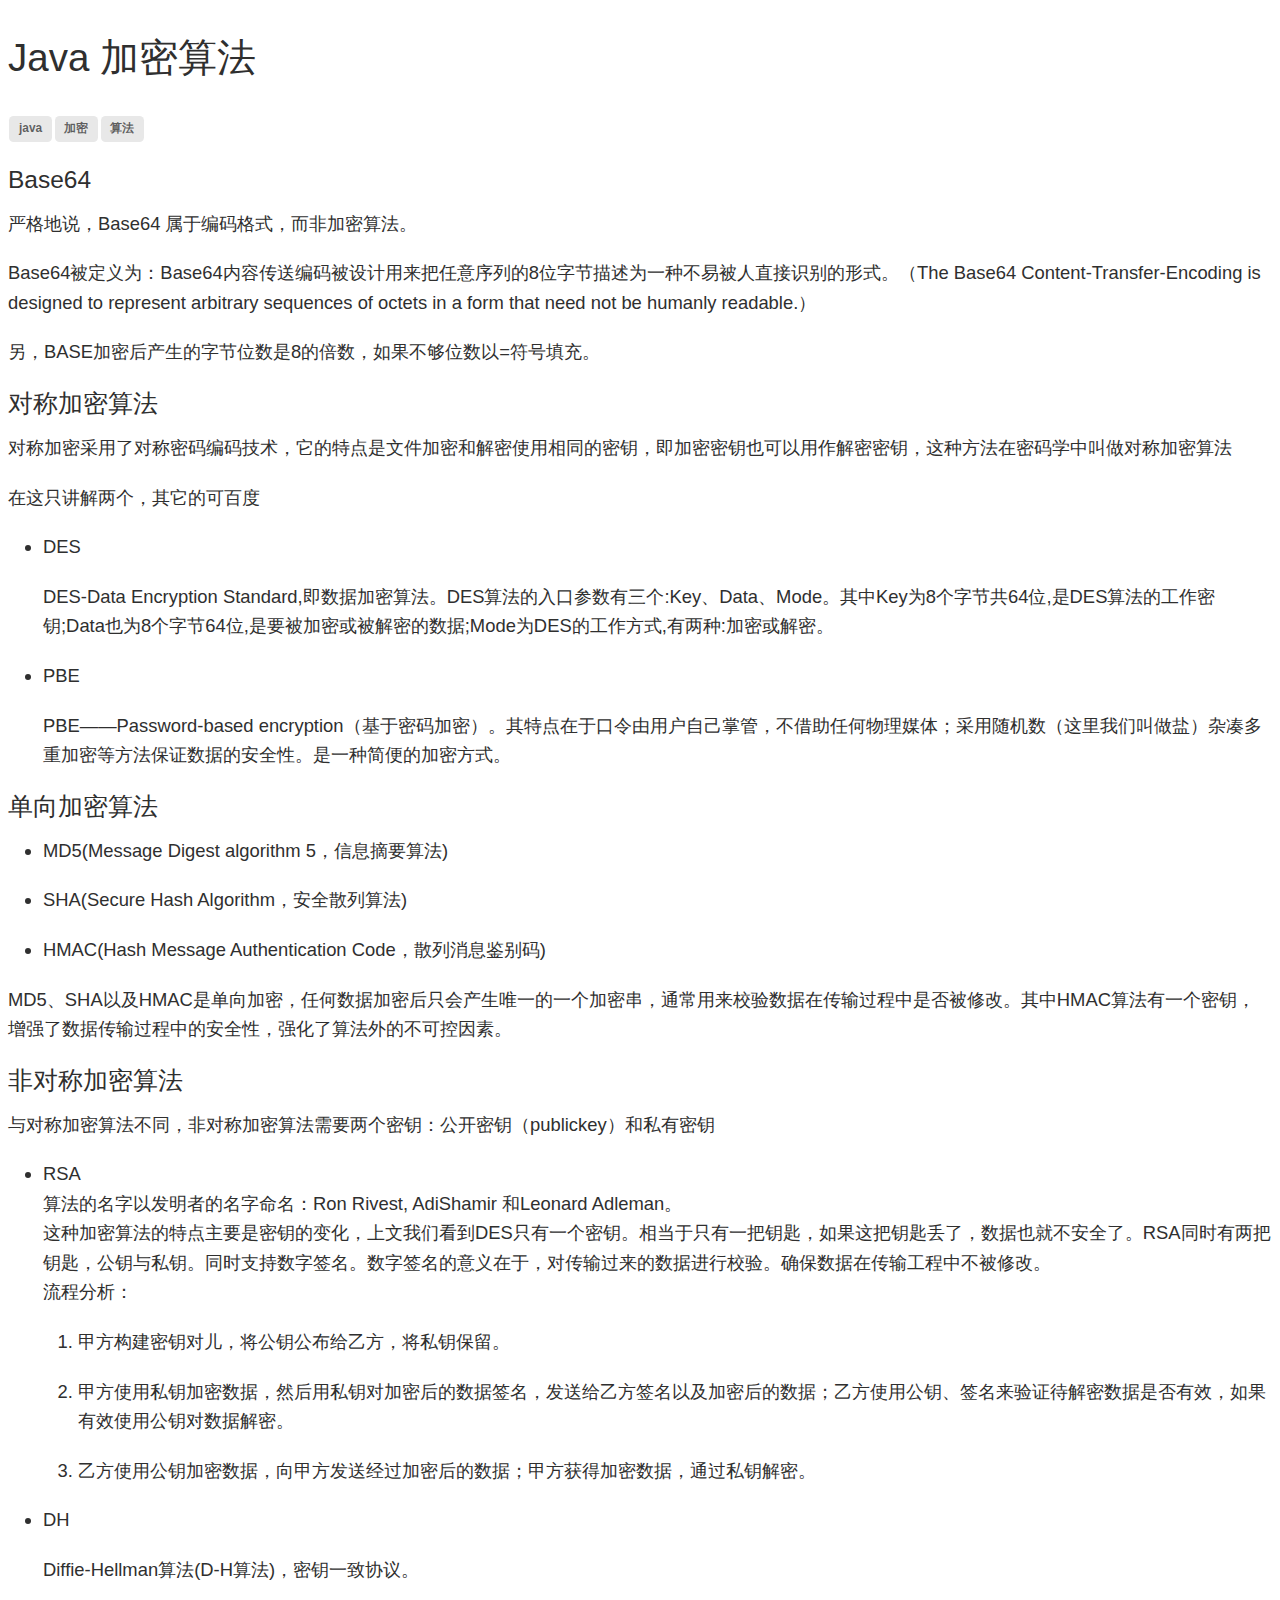
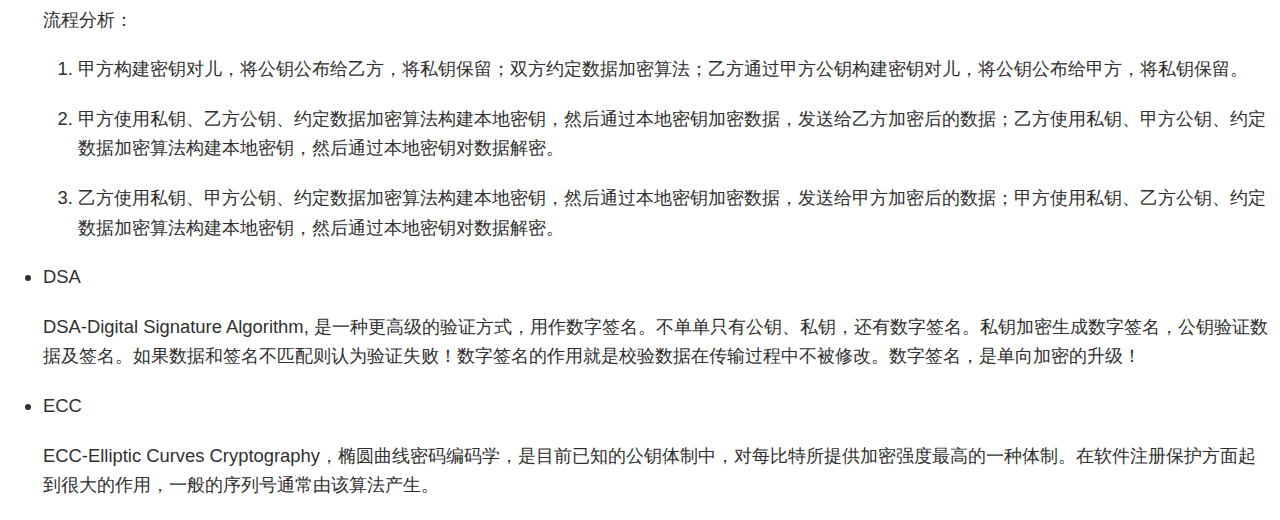
==== article/Java 加密算法.html @ 4844cd13 "add files" ====
<!DOCTYPE html><html lang="en"><head>
<title> Java 加密算法---小书匠,在线编辑器,MARKDOWN,Evernote,文件版本</title>
  <meta charset="utf-8">
<meta http-equiv="X-UA-Compatible" content="IE=edge,chrome=1">
<meta name="viewport" content="width=device-width, initial-scale=1.0">
<meta name="description" content="()">
<link rel="stylesheet" href="http://maxcdn.bootstrapcdn.com/font-awesome/4.3.0/css/font-awesome.min.css">
<style type="text/css">
a:focus {
  outline: thin dotted #333;
  outline: 5px auto -webkit-focus-ring-color;
  outline-offset: -2px;
}

a:hover,
a:active {
  outline: 0;
}
a {
  color: #0088cc;
  text-decoration: none;
}

a:hover {
  color: #005580;
  text-decoration: underline;
}

p {
  margin: 0 0 1.1em;
}

small {
  font-size: 85%;
}

strong {
  font-weight: bold;
}

em {
  font-style: italic;
}

cite {
  font-style: normal;
}


h1.story_title {
	margin: 0.7em 0;
}
.story_tags {
	margin: 0 0 1.2em;
}
h1,
h2,
h3,
h4,
h5,
h6 {
  margin: 0.5em 0;
	margin: 1.0em 0 .6em 0;
  font-family: inherit;
  font-weight: 500;
  line-height: 20px;
  color: inherit;
  text-rendering: optimizelegibility;
}

h1,
h2,
h3 {
  line-height: 40px;
}

h1 {
  font-size: 38.5px;
}

h2 {
  font-size: 31.5px;
}

h3 {
  font-size: 24.5px;
}

h4 {
  font-size: 17.5px;
}

h5 {
  font-size: 14px;
}

h6 {
  font-size: 11.9px;
}

ul,
ol {
  padding: 0;
  margin: 0 0 10px 35px;
}

ul ul,
ul ol,
ol ol,
ol ul {
  margin-bottom: 0;
}


dl {
  margin-bottom: 20px;
}

dt,
dd {
  line-height: 20px;
}

dt {
  font-weight: bold;
}

dd {
  margin-left: 10px;
}

hr {
  margin: 20px 0;
  border: 0;
  border-top: 1px solid #eeeeee;
  border-bottom: 1px solid #ffffff;
}

abbr[title],
abbr[data-original-title] {
  cursor: help;
  border-bottom: 1px dotted #999999;
}


blockquote {
  padding: 0 0 0 15px;
  margin: 0 0 20px;
  border-left: 5px solid #dddddd;
}

blockquote p {
  margin-bottom: 0;
  font-size: 16px;
  font-weight: 300;
  line-height: 25px;
}

blockquote small {
  display: block;
  line-height: 20px;
  color: #999999;
}

blockquote small:before {
  content: '\2014 \00A0';
}
q:before,
q:after,
blockquote:before,
blockquote:after {
  content: "";
}

address {
  display: block;
  margin-bottom: 20px;
  font-style: normal;
  line-height: 20px;
}
img {
	height: auto;
	max-width: 100%;
	vertical-align: middle;
	border: 0;
}

table {
  max-width: 100%;
  background-color: transparent;
  border-collapse: collapse;
  border-spacing: 0;
	border: 1px solid rgba(34,36,38,.15);
}
.tag.label{
display: inline-block;
vertical-align: baseline;
line-height: 1;
margin: 0em 0.125em;
background-color: #e8e8e8;
border-color: #e8e8e8;
background-image: none;
padding: 0.6em 0.8em;
color: rgba(0, 0, 0, 0.6);
text-transform: none;
font-weight: bold;
border-radius: 0.2857rem;
box-sizing: border-box;
font-size: 0.7428rem;
}

.table {
  width: 100%;
  margin-bottom: 20px;
}

.table th,
.table td {
  padding: 8px;
  line-height: 20px;
  text-align: left;
  vertical-align: top;
  border-top: 1px solid #dddddd;
}

.table th {
  font-weight: bold;
}

.table thead th {
  vertical-align: bottom;
}

.table caption + thead tr:first-child th,
.table caption + thead tr:first-child td,
.table colgroup + thead tr:first-child th,
.table colgroup + thead tr:first-child td,
.table thead:first-child tr:first-child th,
.table thead:first-child tr:first-child td {
  border-top: 0;
}

.table tbody + tbody {
  border-top: 2px solid #dddddd;
}

.table .table {
  background-color: #ffffff;
}


.table-striped tbody > tr:nth-child(odd) > td,
.table-striped tbody > tr:nth-child(odd) > th {
  background-color: #f9f9f9;
}

.table-celled.table tr td,.table-celled.table tr th {
    border-left: 1px solid rgba(34,36,38,.1)
}

.table-celled.table tr td:first-child,.table-celled.table tr th:first-child {
    border-left: none
}

.toc ul {
	list-style: none;
}
p {
	line-height: 1.6;
}
body>p {
  margin-bottom: 1.8em;
}
body>p>img.center,
body>p>a>img.center {
  display: block;
  margin: 0 auto;
  background-color: rgba(128,128,128,0.3);
}
body {
	font-family: 'Helvetica Neue', Helvetica, Tahoma, Arial, 'Hiragino Sans GB', STHeiti, "Microsoft YaHei", "微软雅黑", 'WenQuanYi Micro Hei', STXihei, "华文细黑", Heiti, "黑体", SimSun, "宋体", Song, sans-serif;
  font-size: 1.15em;
  font-weight: 100;
//  line-height: 1.8em;
  color: #2f2f2f;
}
em.cjk_emphasis{
	font-style: normal;
	font-family: Georgia,"Times New Roman",Times,"楷体","AR PL UKai CN", "NSimSun","Songti SC","SimSun",serif!important;
}
body dt,
body dd {
  line-height: 1.35em;
}
body code, body .xiaoshujiang_code {
//	background-color: #D6DBDF;
	border: 0;
  border-radius: 4px;
//  color: #2C3E50;
  font-size: 90%;
//  padding: 2px 4px;
}
code {
	background-color: #D6DBDF;
	border-radius: 4px;
	color: #2C3E50;
	padding: 2px 4px;
}
.xiaoshujiang_code ol{
	margin-bottom: 0px;
}
body h1 {
  line-height: 1.6;
}
body h2 {
  line-hieght: 1.1;
}
body h3 {
  line-height: 1.1;
}

/**
 * Treeview syntax highlighting based on highlight.js
 * Copyright (c) 2014-2015, Asciidocfx Team, (MIT Licensed)
 * https://github.com/asciidocfx/highlight-treeview.js
 */
.language-treeview.hljs{
  position: relative;
}
.hljs-folder,
.hljs-hiddenfile,
.hljs-file {
    position: relative;
    vertical-align: top;
    display: inline-block;
    height: 16px;
}
.hljs-folder:before,
.hljs-file:before,
.hljs-hiddenfile:before {
    top: 0;
    content: '';
    width: 14px;
    height: 12px;
    margin-top: 0px;
    margin-right: 3px;
    position: relative;
    display: inline-block;
    background-size: 14px;
    background-repeat: no-repeat;
}
.hljs-file:before,
.hljs-hiddenfile:before {
    height: 14px;
    margin-left: 1px;
}
.hljs-hiddenfile {
    opacity: 0.6;
}
.hljs-file.photo:before {
	font: normal normal normal 14px/1 FontAwesome;
	content: "\f1c5";
}
.hljs-file.plain:before {
	font: normal normal normal 14px/1 FontAwesome;
	content: "\f016";
}
.hljs-file.source:before {
	font: normal normal normal 14px/1 FontAwesome;
	content: "\f1c9";
}
.hljs-file.archive:before {
	font: normal normal normal 14px/1 FontAwesome;
	content: "\f1c6";
}
.hljs-file.audio:before {
	font: normal normal normal 14px/1 FontAwesome;
	content: "\f1c7";
}
.hljs-file.video:before {
	font: normal normal normal 14px/1 FontAwesome;
	content: "\f1c8";
}
.hljs-file.pdf:before {
	font: normal normal normal 14px/1 FontAwesome;
	content: "\f1c1";
}
.hljs-file.xls:before {
	font: normal normal normal 14px/1 FontAwesome;
	content: "\f1c3";
}
.hljs-file.doc:before {
	font: normal normal normal 14px/1 FontAwesome;
	content: "\f1c2";
}
.hljs-file.ppt:before {
	font: normal normal normal 14px/1 FontAwesome;
	content: "\f1c4";
}
.hljs-folder:before {
	font: normal normal normal 14px/1 FontAwesome;
	content: "\f114";
}
.hljs-hiddenfile:before {
	font: normal normal normal 14px/1 FontAwesome;
	content: "\f016";
}
.hljs-tvline {
    margin-left: 6px;
    position: absolute;
    text-indent: -99em;
    padding-bottom: 8px;
    vertical-align: top;
    display: inline-block;
    border-left-width: 1px;
    border-left-style: solid;
    border-left-color: rgb(94, 144, 117);
}
.hljs-folder-branch {
    width: 8px;
    height: 8px;
    margin-top: -1px;
    margin-left: 6px;
    text-indent: -99em;
    position: relative;
    vertical-align: top;
    display: inline-block;
    border-bottom-width: 1px;
    border-bottom-style: solid;
    border-bottom-color: rgb(94, 144, 117);
}
.hljs-folder-branch.win {
    width: 14px;
    margin-right: 2px;
}
.hljs-folder-last-branch {
    height: 7px;
    width: 7px;
    margin-left: 6px;
    text-indent: -99em;
    position: relative;
    vertical-align: top;
    display: inline-block;
    border-bottom-width: 1px;
    border-bottom-style: solid;
    border-bottom-color: rgb(94, 144, 117);
    border-left-width: 1px;
    border-left-style: solid;
    border-left-color: rgb(94, 144, 117);
}
.hljs-folder-last-branch.win {
    width: 13px;
    margin-right: 2px;
}


/**
 * Treeview syntax highlighting based on highlight.js
 */


.mark{
	border: 0;
  background-color: #ddf3e7;
  border-radius: 4px;
  color: #29754d;
  font-size: 90%;
  padding: 2px 4px;
}
.line_mark{
	border: 1px dashed #3A4C42;
}
code .mark, .xiaoshujiang_code .mark{
	border-radius: 0px;
	font-size: initial;
	padding: initial;
}
a.attachment{
	background-color: #ecf0f3;
	border: 1px solid #bec6cb;
	display: inline-block;
	padding: 5px;
	margin: 2px;
	min-width: 250px;
}
a.attachment i.fa{
	font-size: 3em;
  float: left;
  margin-right: 0.2em;
}
a.attachment .filename{
	vertical-align: top;
  text-align: left;
  font-weight: bold;
}
a.attachment .filesize{
  display: -webkit-box;
  display: -moz-box;
  display: -ms-flexbox;
  display: -webkit-flex;
  display: flex;
  opacity: .6;
  font-size: 80%;
  white-space: nowrap;
}
.checkbox .checked{
	text-decoration: line-through;
}
.flow-chart, .sequence-diagram{
	text-align: center;
}
.plot, .plot-image{
	text-align: center;
	min-height: 200px;
	min-width: 200px;
}

pre, .xiaoshujiang_pre {
	line-height: initial !important;
	word-wrap: break-word;
	word-break: break-word;
}

.xiaoshujiang_pre {
	margin: 1em 0px;
	font-family: monospace;
	white-space: pre;
}

.story_align_left, .story_align_left .story_image_container {
	text-align: left;
}
.story_align_right, .story_align_right .story_image_container {
	text-align: right;
}
.story_align_center, .story_align_center .story_image_container {
	text-align: center;
}
.story_align_justify, .story_align_justify .story_image_container {
	text-align: justify;
}


/** 
 * code line nums
 */
code.hljs.code_linenums, .xiaoshujiang_code.hljs.code_linenums{
	position: relative;
}
.ol_linenums{
	padding: 0px;
	margin-left: 30px;
	border-left: 1px solid #e0e0e0;
}
.li_linenum{
	line-height: 20px;
	margin-left: 10px;
	list-style: none;
	counter-increment: lines 1;
}
.li_linenum.li_list_style{
	list-style: inherit;
	margin-left: 5px;
}
.li_linenum:before, .li_linenum_before_span{
	content: counter(lines, decimal);
  position: absolute;
  left: 0px;
  text-align: center;
  width: 2.5em;
	opacity: 0.5;
  vertical-align: top;
}
.li_linenum_before_span_hide{
	display: none;
}
.xiaoshujiang_code .code_line_break_hack{
	margin:0;
	border:0;
	border-top:0;
	border-bottom:0;
}
/** 
 * code line nums
 */
.mathjax-container{
	text-align: center;
}
div.mathjax{
	max-width: 700px;
	margin: 0 auto;
	font-size: 14px;
}
text{
	font-size: 14px;
}

/**
 * block image
 */

.story_image_container{
	text-align: center;
}
.story_image_container>.story_image{
	display: inline-block;
  position: relative;
	max-width: 80%;
}
.story_image_caption{
	border-bottom: 1px solid #d9d9d9;
	display: inline-block;
	color: #999;
	padding: 10px;
}
.story_image_blank_caption{
	border-bottom: 0px;
}
/**
.story_image:before, .story_image:after{
	content: '';
	position: absolute;
	z-index: -2;
	bottom: 13px;
	left: 10px;
	width: 50%;
	height: 20%;
	border-radius: 10px/90px;
	box-shadow: 0 15px 10px rgba(0,0,0,0.7);
	-webkit-transform: rotate(-3deg);
	-moz-transform: rotate(-3deg);
	-ms-transform: rotate(-3deg);
	-o-transform: rotate(-3deg);
	transform: rotate(-3deg);
}
.story_image:after {
	right: 10px;
	left: auto;
	-webkit-transform: rotate(3deg);
	-moz-transform: rotate(3deg);
	-ms-transform: rotate(3deg);
	-o-transform: rotate(3deg);
	transform: rotate(3deg);
}

**/
.story_image>img{
	border-radius: 0.3125em;
	box-shadow: 0 2px 4px 0 rgba(34,36,38,.12),0 2px 10px 0 rgba(34,36,38,.08);
}
.story_inline_image>img{
	max-width: 50%;
	vertical-align: bottom;
}

/*

Visual Studio-like style based on original C# coloring by Jason Diamond <jason@diamond.name>

*/
.hljs {
  display: block;
  overflow-x: auto;
  padding: 0.5em;
  background: white;
  color: black;
  -webkit-text-size-adjust: none;
}

.hljs-comment,
.hljs-annotation,
.diff .hljs-header,
.hljs-chunk,
.apache .hljs-cbracket {
  color: #008000;
}

.hljs-keyword,
.hljs-id,
.hljs-built_in,.css
.smalltalk .hljs-class,
.hljs-winutils,
.bash .hljs-variable,
.tex .hljs-command,
.hljs-request,
.hljs-status,
.nginx .hljs-title,
.xml .hljs-tag,
.xml .hljs-tag .hljs-value {
  color: #00f;
}

.hljs-string,
.hljs-title,
.hljs-parent,
.hljs-tag .hljs-value,
.hljs-rule .hljs-value,
.ruby .hljs-symbol,
.ruby .hljs-symbol .hljs-string,
.hljs-template_tag,
.django .hljs-variable,
.hljs-addition,
.hljs-flow,
.hljs-stream,
.apache .hljs-tag,
.hljs-date,
.tex .hljs-formula,
.coffeescript .hljs-attribute,
.hljs-name {
  color: #a31515;
}

.ruby .hljs-string,
.hljs-decorator,
.hljs-filter .hljs-argument,
.hljs-localvars,
.hljs-array,
.hljs-attr_selector,
.hljs-pseudo,
.hljs-pi,
.hljs-doctype,
.hljs-deletion,
.hljs-envvar,
.hljs-shebang,
.hljs-preprocessor,
.hljs-pragma,
.userType,
.apache .hljs-sqbracket,
.nginx .hljs-built_in,
.tex .hljs-special,
.hljs-prompt {
  color: #2b91af;
}

.hljs-phpdoc,
.hljs-dartdoc,
.hljs-javadoc,
.hljs-xmlDocTag {
  color: #808080;
}

.hljs-type,
.hljs-typename { font-weight: bold; }

.vhdl .hljs-string { color: #666666; }
.vhdl .hljs-literal { color: #a31515; }
.vhdl .hljs-attribute { color: #00b0e8; }

.xml .hljs-attribute { color: #f00; }



</style>
</head><body>
<div><div class="preview" id="wmd-preview">

	<div class="preview"><h1 class="story_title">Java 加密算法</h1><div class="story_tags"><div class="tag blue label">java</div><div class="tag blue label"> 加密</div><div class="tag blue label"> 算法</div></div><h3 id="base64"><a name="base64"></a>Base64</h3>
<p>严格地说，Base64 属于编码格式，而非加密算法。</p>
<p>Base64被定义为：Base64内容传送编码被设计用来把任意序列的8位字节描述为一种不易被人直接识别的形式。（The Base64 Content-Transfer-Encoding is designed to represent arbitrary sequences of octets in a form that need not be humanly readable.）</p>
<p>另，BASE加密后产生的字节位数是8的倍数，如果不够位数以=符号填充。</p>
<h3 id="e5afb9e7a7b0e58aa0e5af86e7ae97e6b395"><a name="e5afb9e7a7b0e58aa0e5af86e7ae97e6b395"></a>对称加密算法</h3>
<p>对称加密采用了对称密码编码技术，它的特点是文件加密和解密使用相同的密钥，即加密密钥也可以用作解密密钥，这种方法在密码学中叫做对称加密算法</p>
<p>在这只讲解两个，其它的可百度</p>
<ul>
<li>
<p>DES</p>
<p>DES-Data Encryption Standard,即数据加密算法。DES算法的入口参数有三个:Key、Data、Mode。其中Key为8个字节共64位,是DES算法的工作密钥;Data也为8个字节64位,是要被加密或被解密的数据;Mode为DES的工作方式,有两种:加密或解密。</p>
</li>
<li>
<p>PBE</p>
<p>PBE——Password-based encryption（基于密码加密）。其特点在于口令由用户自己掌管，不借助任何物理媒体；采用随机数（这里我们叫做盐）杂凑多重加密等方法保证数据的安全性。是一种简便的加密方式。</p>
</li>
</ul>
<h3 id="e58d95e59091e58aa0e5af86e7ae97e6b395"><a name="e58d95e59091e58aa0e5af86e7ae97e6b395"></a>单向加密算法</h3>
<ul>
<li><p>MD5(Message Digest algorithm 5，信息摘要算法)</p></li>
<li><p>SHA(Secure Hash Algorithm，安全散列算法)</p></li>
<li><p>HMAC(Hash Message Authentication Code，散列消息鉴别码)</p></li>
</ul>
<p>MD5、SHA以及HMAC是单向加密，任何数据加密后只会产生唯一的一个加密串，通常用来校验数据在传输过程中是否被修改。其中HMAC算法有一个密钥，增强了数据传输过程中的安全性，强化了算法外的不可控因素。</p>
<h3 id="e99d9ee5afb9e7a7b0e58aa0e5af86e7ae97e6b395"><a name="e99d9ee5afb9e7a7b0e58aa0e5af86e7ae97e6b395"></a>非对称加密算法</h3>
<p>与对称加密算法不同，非对称加密算法需要两个密钥：公开密钥（publickey）和私有密钥</p>
<ul>
<li><p>RSA<br>
算法的名字以发明者的名字命名：Ron Rivest, AdiShamir 和Leonard Adleman。<br>
这种加密算法的特点主要是密钥的变化，上文我们看到DES只有一个密钥。相当于只有一把钥匙，如果这把钥匙丢了，数据也就不安全了。RSA同时有两把钥匙，公钥与私钥。同时支持数字签名。数字签名的意义在于，对传输过来的数据进行校验。确保数据在传输工程中不被修改。<br>
流程分析：
</p><ol>
<li><p>甲方构建密钥对儿，将公钥公布给乙方，将私钥保留。</p></li>
<li><p>甲方使用私钥加密数据，然后用私钥对加密后的数据签名，发送给乙方签名以及加密后的数据；乙方使用公钥、签名来验证待解密数据是否有效，如果有效使用公钥对数据解密。</p></li>
<li><p>乙方使用公钥加密数据，向甲方发送经过加密后的数据；甲方获得加密数据，通过私钥解密。</p></li>
</ol>
</li>
</ul>
<ul>
<li>
<p>DH</p>
<p>Diffie-Hellman算法(D-H算法)，密钥一致协议。</p>
<p>流程分析：</p>
<ol>
<li><p>甲方构建密钥对儿，将公钥公布给乙方，将私钥保留；双方约定数据加密算法；乙方通过甲方公钥构建密钥对儿，将公钥公布给甲方，将私钥保留。</p></li>
<li><p>甲方使用私钥、乙方公钥、约定数据加密算法构建本地密钥，然后通过本地密钥加密数据，发送给乙方加密后的数据；乙方使用私钥、甲方公钥、约定数据加密算法构建本地密钥，然后通过本地密钥对数据解密。</p></li>
<li><p>乙方使用私钥、甲方公钥、约定数据加密算法构建本地密钥，然后通过本地密钥加密数据，发送给甲方加密后的数据；甲方使用私钥、乙方公钥、约定数据加密算法构建本地密钥，然后通过本地密钥对数据解密。</p></li>
</ol>
</li>
<li>
<p>DSA</p>
<p>DSA-Digital Signature Algorithm, 是一种更高级的验证方式，用作数字签名。不单单只有公钥、私钥，还有数字签名。私钥加密生成数字签名，公钥验证数据及签名。如果数据和签名不匹配则认为验证失败！数字签名的作用就是校验数据在传输过程中不被修改。数字签名，是单向加密的升级！</p>
</li>
<li>
<p>ECC</p>
<p>ECC-Elliptic Curves Cryptography，椭圆曲线密码编码学，是目前已知的公钥体制中，对每比特所提供加密强度最高的一种体制。在软件注册保护方面起到很大的作用，一般的序列号通常由该算法产生。</p>
</li>
</ul>
</div>

</div></div>
</body></html>
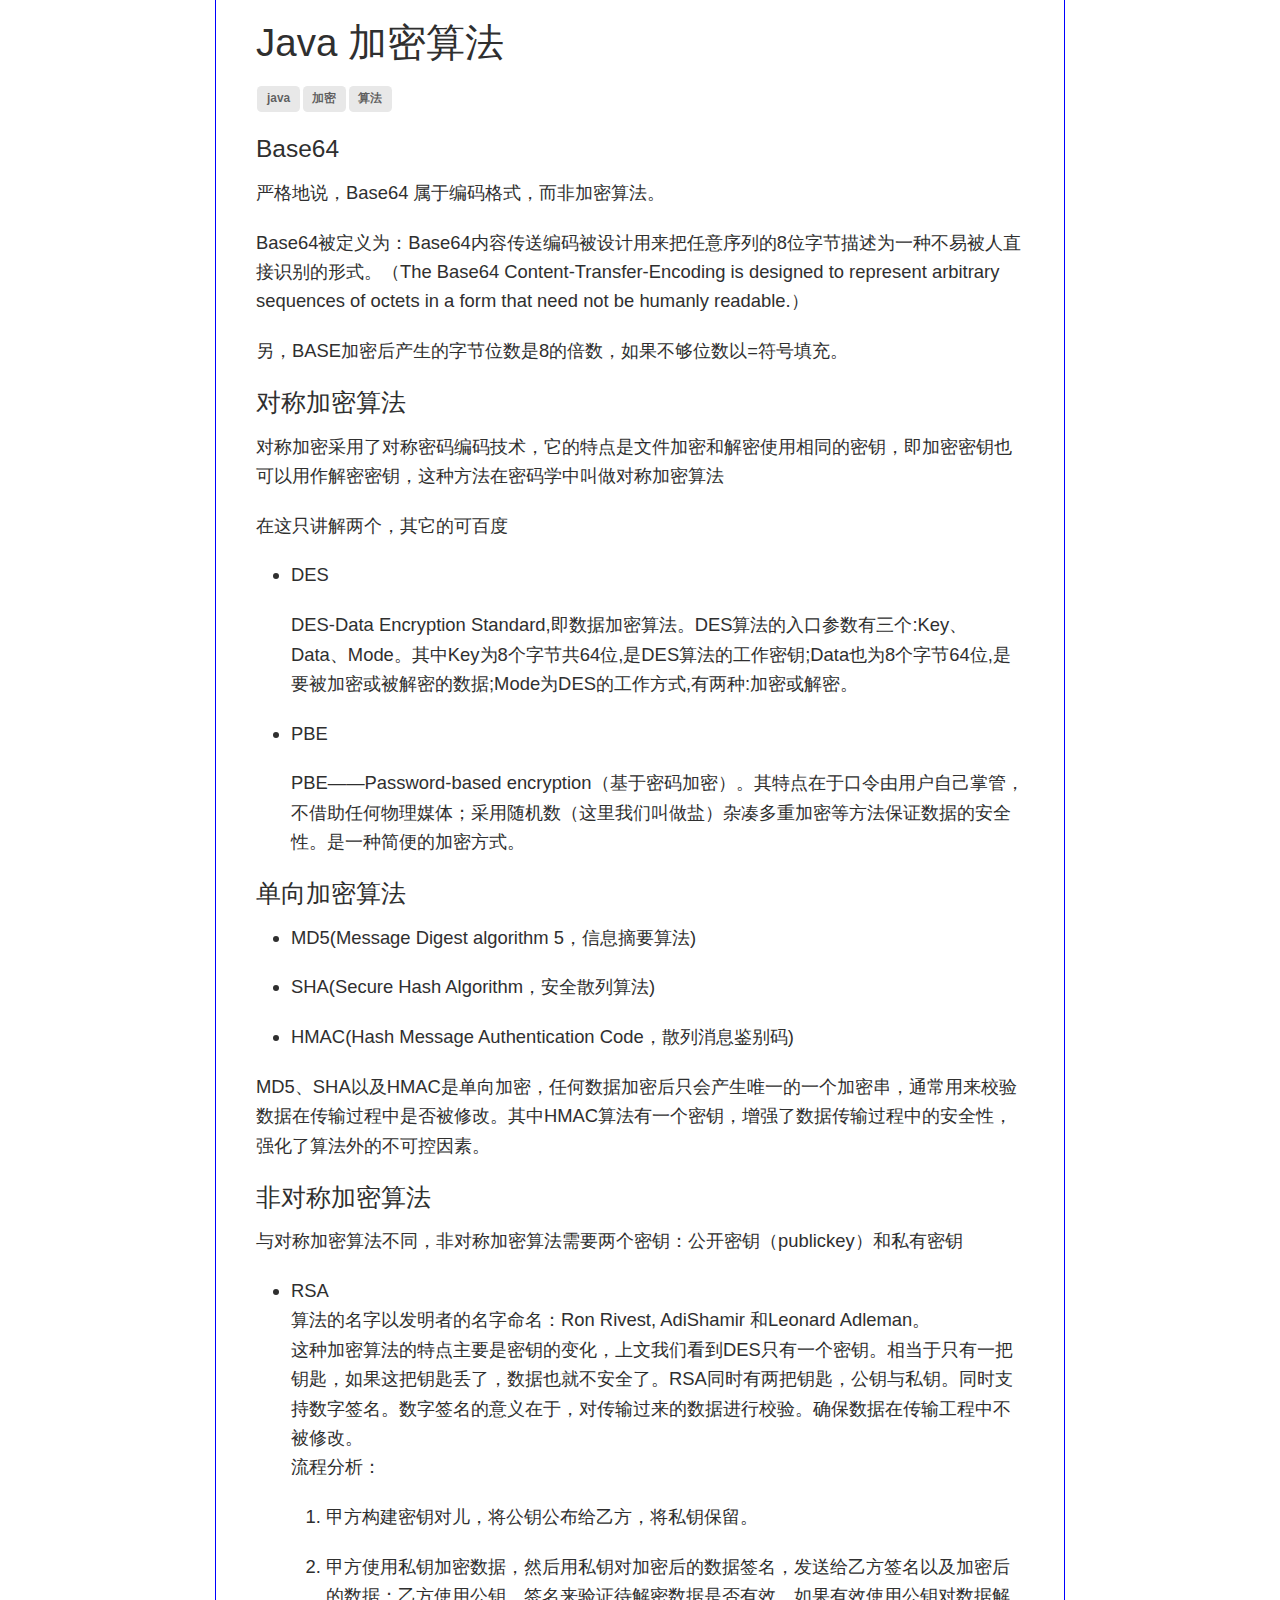
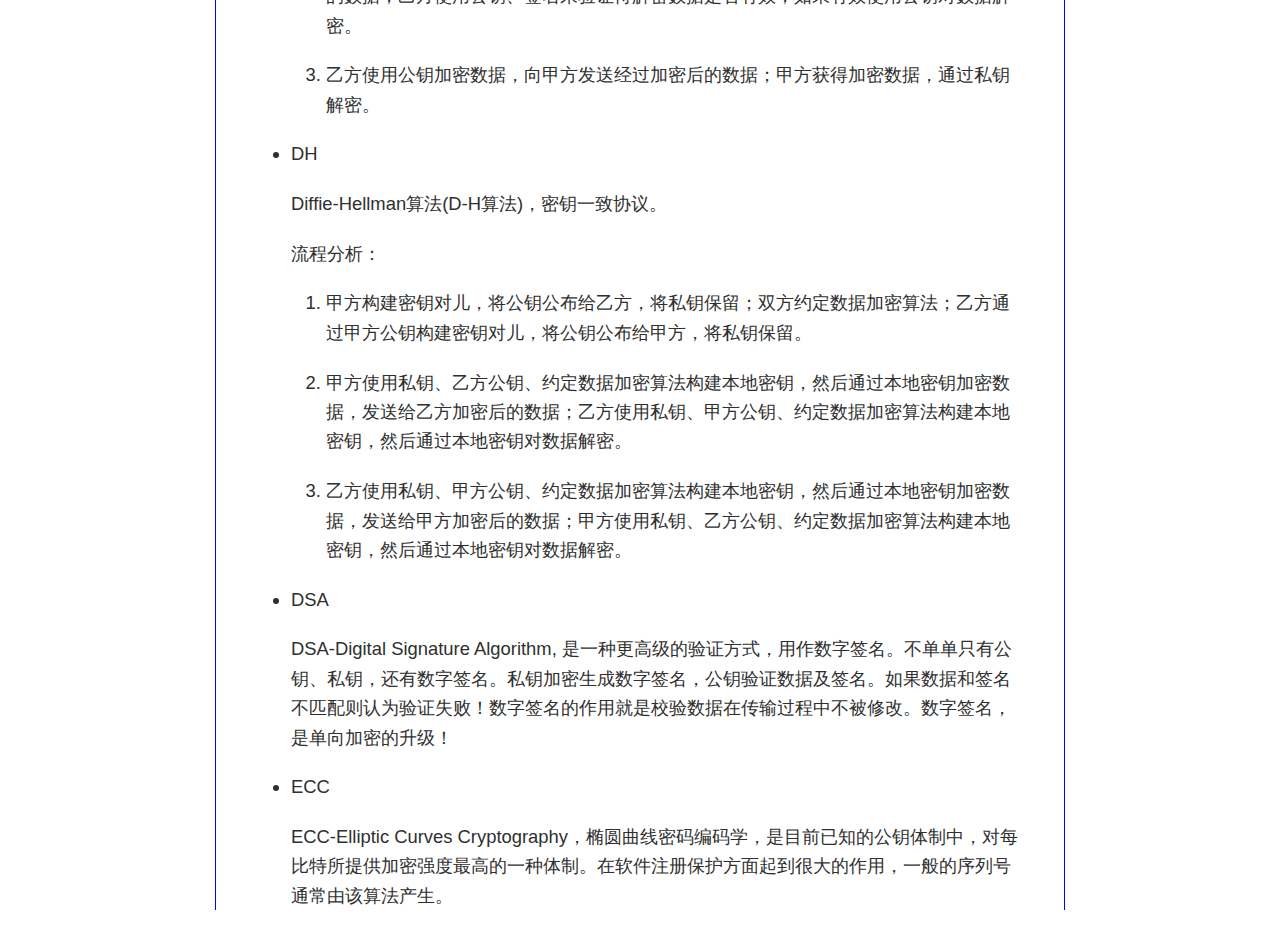
==== commit 1e5e5062: "add css" ====
--- a/article/Java 加密算法.html
+++ b/article/Java 加密算法.html
@@ -5,6 +5,7 @@
 <meta name="viewport" content="width=device-width, initial-scale=1.0">
 <meta name="description" content="()">
 <link rel="stylesheet" href="http://maxcdn.bootstrapcdn.com/font-awesome/4.3.0/css/font-awesome.min.css">
+<link rel="stylesheet" href="../stylesheets/my.css">
 <style type="text/css">
 a:focus {
   outline: thin dotted #333;
--- a/stylesheets/my.css
+++ b/stylesheets/my.css
@@ -0,0 +1,24 @@
+*{
+  margin:0px;
+  padding:0px;
+}
+body{
+
+  width:60%;
+  height:100%;
+  margin-left:auto;
+  margin-right:auto;
+  border-left:1px solid blue;
+  border-right:1px solid blue;
+  padding-left:40px;
+  padding-right:40px;
+}
+
+h1 {
+
+  margin-top:0px !important;
+  margin-bottom:0px !important;
+  padding-top:0.3em;
+  padding-bottom:0.3em;
+
+}
